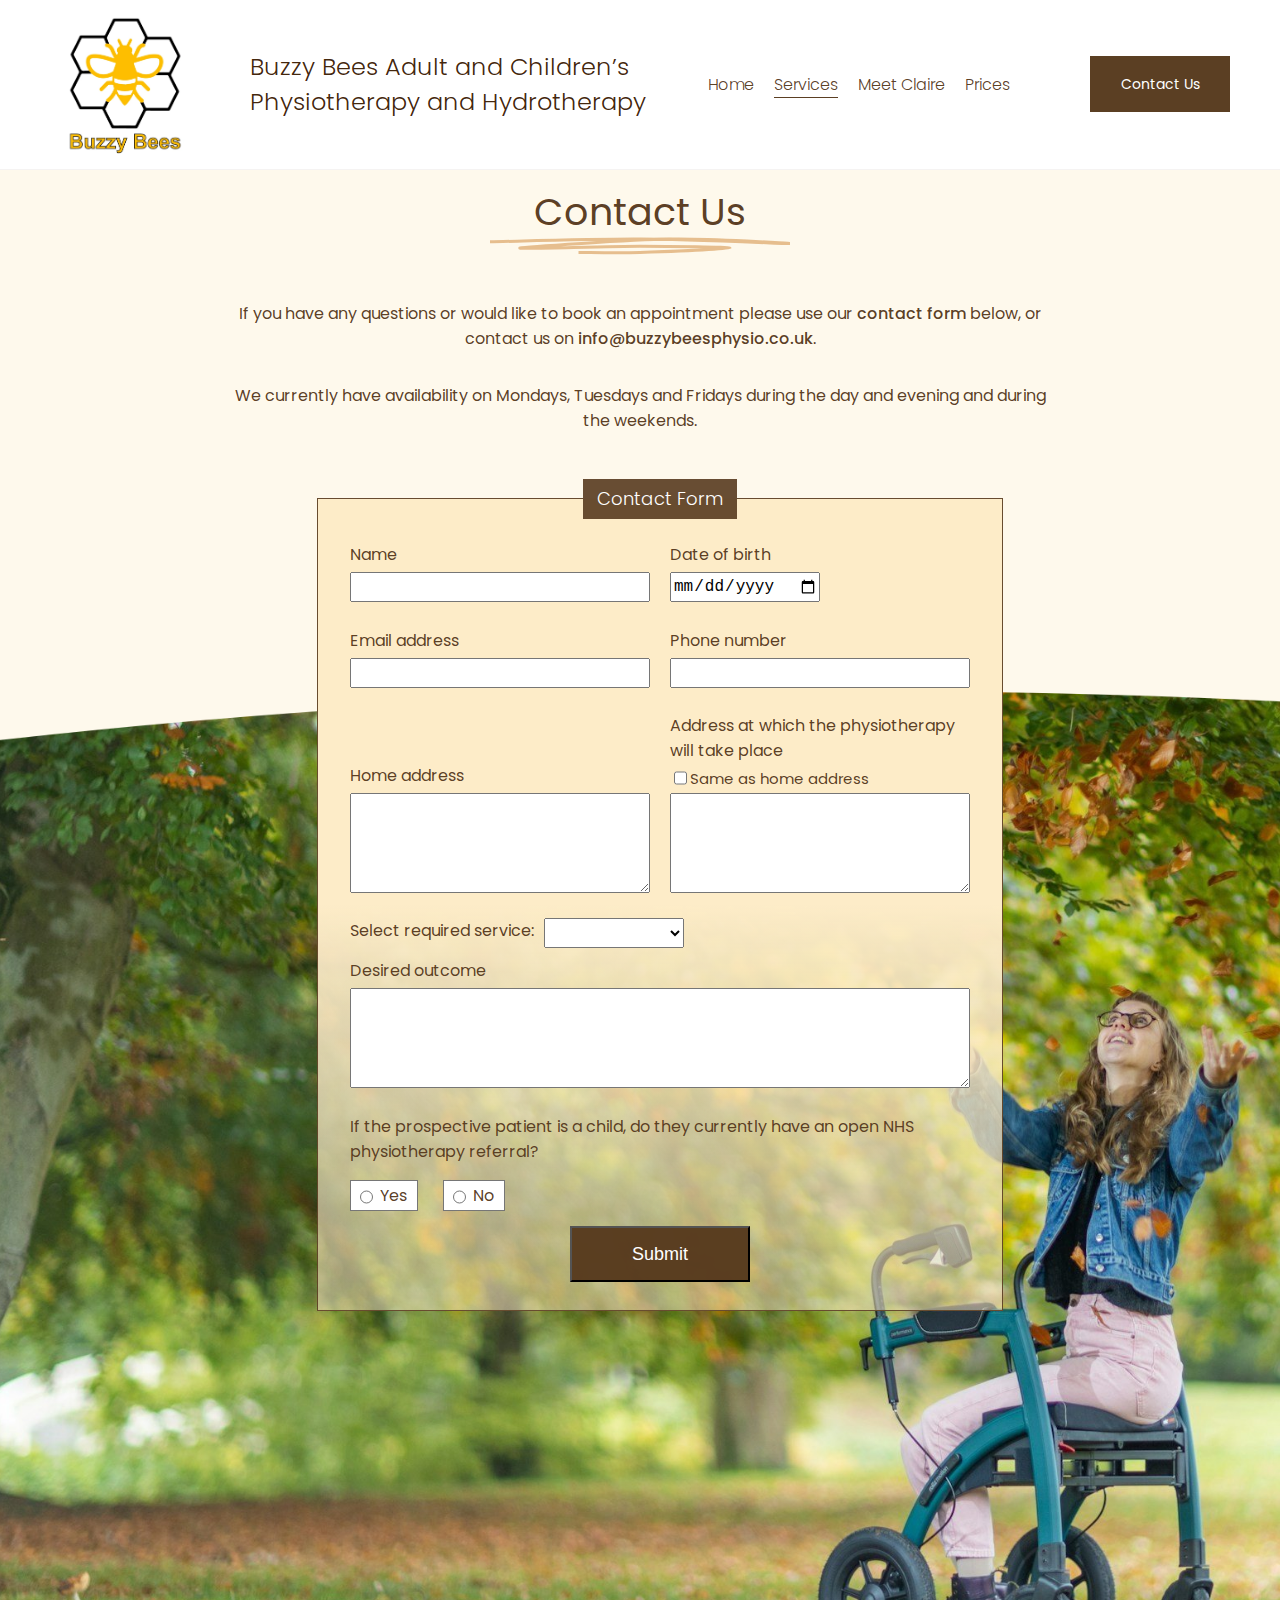
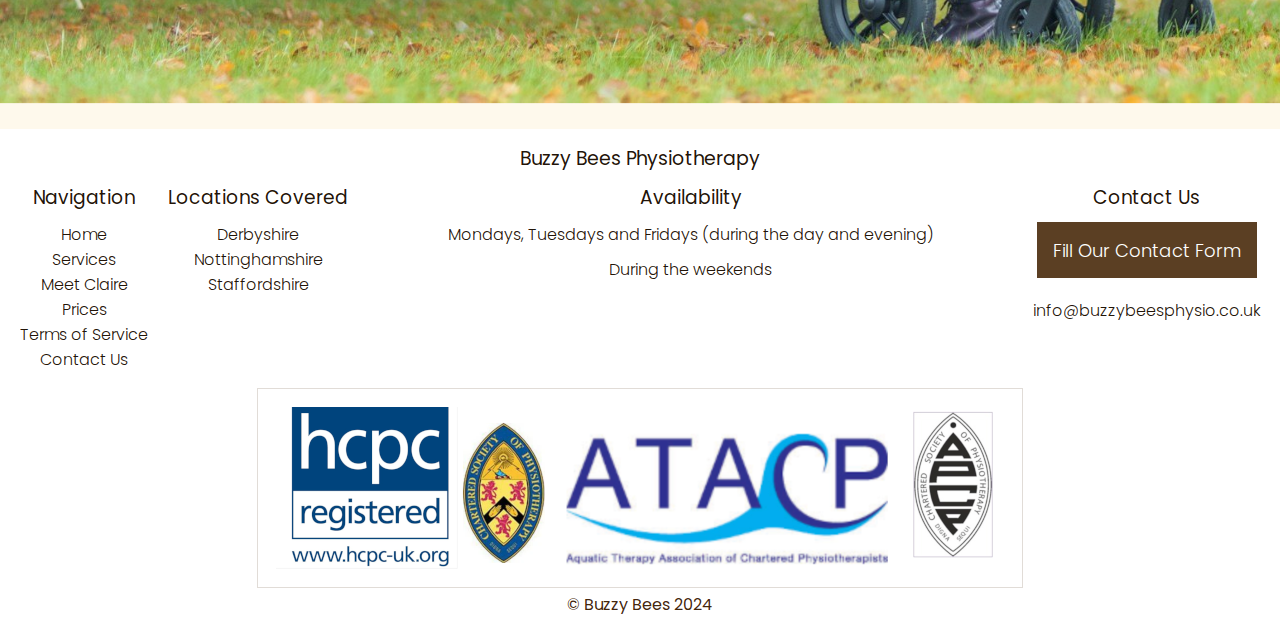
==== contact/index.html @ fa81092a "added favicon logo to all pages" ====
<!DOCTYPE html>
<html lang="en">
<head>
    <meta charset="UTF-8">
    <meta name="viewport" content="width=device-width, initial-scale=1.0">
    <title>Contact - Buzzy Bees Children's Physiotherapy</title>
    <link rel="stylesheet" href="/style.css">
    <link rel="icon" href="/assets/favicon.ico" type="image/x-icon">

    <!-- Fonts -->
        <!-- Poppins -->
    <link rel="preconnect" href="https://fonts.googleapis.com">
    <link rel="preconnect" href="https://fonts.gstatic.com" crossorigin>
    <link href="https://fonts.googleapis.com/css2?family=Poppins:ital,wght@0,100;0,200;0,300;0,400;0,500;0,600;0,700;0,800;0,900;1,100;1,200;1,300;1,400;1,500;1,600;1,700;1,800;1,900&display=swap" rel="stylesheet">
    
</head>
<body>

    <header>
        <div class="logo-and-title">
            <img src="/assets/logo.webp" alt="Buzzy Bees Physio logo" class="header-logo">
            <h1 class="title">Buzzy Bees Adult and Children’s Physiotherapy and Hydrotherapy</h1>
        </div>

        <nav class="menu">
            <ul class="links">
                <li class="plain"><a href="/index.html" class="underscore" id="home-link">Home</a></li>
                <li class="plain"><a href="/index.html#services" class="underscore" id="services-link">Services</a></li>
                <li class="plain"><a href="/meet-claire/index.html" class="underscore">Meet Claire</a></li>
                <li class="plain"><a href="/prices/index.html" class="underscore">Prices</a></li>
                <li class="button"><a href="/contact/index.html">Contact Us</a></li>
            </ul>
        </nav>
        
    </header>

    <main class="main-contact">

        <div class="main-h2-and-scribble">

            <h2 class="main-h2 h2-contact">Contact Us</h2>

            <svg class="scribble" viewBox="0 0 307 91">
                <path d="M 0,80.08 c 23.025000000000002,-0.4094999999999942 107.44999999999999,-3.003 153.5,-2.730000000000004 c 46.05000000000001,0.27299999999999613 148.89499999999998,4.550000000000011 153.5,4.550000000000011 c 4.605000000000018,0 -81.35500000000002,-5.232500000000044 -122.80000000000001,-4.550000000000011 c -41.44499999999999,0.6825000000000045 -148.89499999999998,8.00800000000001 -153.5,9.100000000000009 c -4.604999999999997,1.0919999999999987 90.56499999999998,-1.8199999999999932 122.8,-1.8199999999999932 c 32.235000000000014,0 92.10000000000002,0.8644999999999925 92.10000000000002,1.8199999999999932 c 0,0.9555000000000007 -69.07500000000002,3.8674999999999926 -92.10000000000002,4.549999999999997 c -23.025000000000006,0.6824999999999903 -52.19,0 -61.400000000000006,0" vector-effect="non-scaling-stroke" stroke-dasharray="954" stroke-dashoffset="1908"></path>
            </svg>

        </div>

        <section class="contact-us-text">
            <p>If you have any questions or would like to book an appointment please use our <span class="use-form">contact form</span> below, or contact us on <span class="email-address">info@buzzybeesphysio.co.uk</span>.</p>
                    
            <p>We currently have availability on Mondays, Tuesdays and Fridays during the day and evening and during the weekends.</p>
        </section>

        <div class="flex-contact">
            <section class="form">
                <form name="Contact Form" method="POST" netlify>
                    <fieldset>
                        <legend>Contact Form</legend>

                        <div class="form1">
                            <div class="side">
                                <label for="name">Name</label>
                                <input type="text" name="name" id="name">
                            </div>
                            <div class="side">
                                <label for="dob">Date of birth</label>
                                <input type="date" name="dob" id="dob">
                            </div>
                        </div>
                    
                        <div class="form2">
                            <div class="side">
                                <label for="email">Email address</label>
                                <input type="email" name="email" id="email">
                            </div>
                            <div class="side">
                                <label for="phone">Phone number</label>
                                <input type="phone" name="phone" id="phone">
                            </div>

                        </div>

                        <div class="form3">
                            <div class="home-address">
                                <label for="home-address">Home address</label>
                                <textarea type="text" name="home-address" id="home-address"></textarea>
                            </div>

                        <div class="physio-address">
                            <label for="physio-address" class="physio-address-label">Address at which the physiotherapy will take place</label>

                            <div class="row">
                                <input type="checkbox" id="same-address">
                                <label class="same-address" for="same-address">Same as home address</label>
                            </div>
                            <textarea type="text" name="physio-address" id="physio-address"></textarea>                            
                        </div>
                        </div>

                        <div class="form4">
                            <div class="row row-services">
                                <label for="services" class="services-label">Select required service:</label>
                                <select id="services" name="services">
                                <option value="empty"> </option>
                                <option value="physiotherapy">Physiotherapy</option>
                                <option value="hydrotherapy">Hydrotherapy</option>
                                <option value="mot">Baby/Child MOT</option>
                                <option value="massage">Baby Massage</option>
                                </select>
                            </div>
                            <textarea id="dynamic-textarea" class="textarea-concerns" name="concerns" placeholder="Please describe your concerns" style="display:none;"></textarea>
                        </div>

                        <div class="form5">
                            <label for="outcome">Desired outcome</label>
                            <textarea type="text" name="outcome" id="outcome"></textarea>
                        </div>

                        <div class="form6">
                            <div>
                            <p class="if-nhs">If the prospective patient is a child, do they currently have an open NHS physiotherapy referral?</p>
                            </div>
                            <div class="yes-or-no">
                                <div class="yes">
                                    <input type="radio" id="nhs-yes" name="nhs" value="yes">
                                    <label class="nhs-yes" for="yes">Yes</label>
                                </div>
                                <div class="no">
                                    <input type="radio" id="nhs-no" name="nhs" value="no">
                                    <label class="nhs-no" for="no">No</label>
                                </div>
                            </div>
                        </div>

                        <div class="submit">
                            <input type="submit" value="Submit" id="submit">
                        </div>
                    </fieldset>
                </form>
            </section>
            <img class="contact-image1" src="/assets/contact/contact1.png" alt="Female person smiling and sitting on a rolling walker in a park throws leaves into the air">
        </div> 

    </main>
    <footer>
        <h2 class="footer-title">Buzzy Bees Physiotherapy</h2>
        <section class="footer-info-sections">

            <section class="footer-navigation">
                <h3 class="navigation-h3">Navigation</h3>
                <ul>
                    <li><a href="/home/index.html">Home</a></li>
                    <li><a href="/index.html#services">Services</a></li>
                    <li><a href="/meet-claire/index.html">Meet Claire</a></li>
                    <li><a href="/prices/index.html">Prices</a></li>
                    <li><a href="/prices/index.html#terms">Terms of Service</a></li>
                    <li><a href="/contact/index.html">Contact Us</a></li>
                </ul>
            </section>

            <section class="footer-locations">
                <h3 class="navigation-h3">Locations Covered</h3>
                <ul>
                    <li>Derbyshire</li>
                    <li>Nottinghamshire</li>
                    <li>Staffordshire</li>
                </ul>
            </section>

            <section class="footer-availability">
                <h3 class="navigation-h3">Availability</h3>
                <ul>
                    <li class="weekdays">Mondays, Tuesdays and Fridays (during the day and evening)</li>
                    <li>During the weekends</li>
                </ul>
            </section>
            <section class="footer-contact-us">
                <h3 class="navigation-h3">Contact Us</h3>
                <ul>
                    <li><a href="/contact/index.html" class="footer-contact-link">Fill Our Contact Form</a></li>
                    <li>info@buzzybeesphysio.co.uk</li>
                </ul>
            </section>
        </section>

        <section class="logo-banner">
            <div class="logo-images">
                <img src="/assets/footer/footer1.png" alt="'HCPC registered' logo" class="footer-logo1">
                <img src="/assets/footer/footer2.png" alt="'Chartered Society of Physiotherapy' logo" class="footer-logo2">
                <img src="/assets/footer/footer3.png" alt="'ATACP (Aquatic Therapy Association of Chartered Physiotherapists)' logo" class="footer-logo3">
                <img src="/assets/footer/footer4.png" alt="'Chartered Society of Physiotherapy' logo" class="footer-logo4">
            </div>
        </section>

        <section class="copyright"><p>© Buzzy Bees 2024</p></section>
    </footer>

    <script src="/script.js"></script>
    
</body>
</html>
---- style.css ----
/* Base styles for computer screens */





    /* Dynamic styling */

.current {
    text-decoration: underline;
    text-underline-offset: 7px;
    text-decoration-thickness: 1px;
}
/* Main styles */
html {
    scroll-behavior: smooth;
}

body {
    display: flex;
    flex-direction: column;
    margin: 0;
    padding: 0;
    box-sizing: border-box;
    font-family: "Poppins", sans-serif;
    color: #583b1ffa;   
    position: relative;
    /* font-size: 17px; */
}

body ul {
    list-style-type: none;
}

main {
    background-color: #f7aa0313;
    width: 100%;
    margin-top: 151px;
    padding-bottom: 50px;
    position: relative;
    z-index: 0;

}

/* Color tests */

    /* 
    Background colors to test:

        Original color: #c2bfcb;
        First new color, sepia: #ff8b260d;
        Testing a yellow closer to the logo:

        original stroke color: stroke: #eae6e1;

        Yellow from the logo: #fbc301;
        Nice yellows: #f7aa0310; #f7aa0313;

        logo border color: #7a624d39;
    */



/* Scribble */

.main-h2-and-scribble {
    text-align: center;
}

  .main-h2 {
    font-size: 38px; 
    text-align: center; 
    font-weight: 400;
    margin-bottom: 0px;
  }
  
  .scribble {
    font-size: 60px;
    stroke: #e3b884e8;
    stroke-width: 0.05em;
    stroke-linecap: square;
    stroke-linejoin: bevel;
    fill: none;
    margin-top: -200px;
    width: 300px;
    height: 100px;
  }



header {
    box-sizing: border-box;
    padding-left: 50px;
    padding-right: 50px;
    display: flex;
    justify-content: space-between;
    position: fixed;
    background-color: white;
    width: 100vw;
    z-index: 1;
    border-bottom: solid;
    border-bottom-width: 1px;
    border-bottom-color: #7a624d13;;
    /* border-style:solid;
    border-color: #7a624d39; */
}

header, .logo-and-title, .links, .row1 {
    display: flex;
    flex-direction: row;
    align-items: center;
}

h1 {
    display: flex;
    justify-content: center;
}
.title {
    font-size: 24px;
    font-weight: 300;
    padding-left: 50px;
    color: #3e2106fa;
    width: 400px;
}
.header-logo {
    width: 150px;
    height: 100%;
}

nav {
    font-weight: 250;
    font-size: 16px;
}

.links {
    display: flex;
    justify-content: space-between;
    white-space: nowrap;
}

.links .plain {
    padding: 10px;
}

li.plain {
    color: #583b1ffa;
    display: flex;
    justify-content: center;
    align-items: center;
    font-size: 16px;
    font-weight: 300;
}

li.button {
    background-color: #583b1ffa;
    margin-left: 70px;
    height: 56px;
    width: 140px;
    display: flex;
    justify-content: center;
    align-items: center;
    color: #ffffff;
    font-size: 14px;
    font-weight: 400;
}

li.button:hover {
    background-color: #7a624d;
    transition: background-color 0.2s ease;
}

nav li.plain a {
    text-decoration: none;
    color: #583b1ffa;
}

nav li.button a {
    text-decoration: none;
    color: #ffffff;
}

/* Main bodies */

h2 {
    text-align: center;
}

/* Footer */
footer {
    /* color: #1b0e02fa; */
    color: #3e2106fa;
}

.footer-title {
    font-weight: 400;
    font-size: 19px;
    margin-bottom: 5px;
    padding: 0;
    /* text-decoration: underline;
    text-underline-offset: 7px;
    text-decoration-thickness: 1px; */
    color: #1b0e02fa;
}

.navigation-h3 {
    margin-top: 5px;
}
.footer-info-sections {
    display: flex;
    justify-content: space-evenly;
    margin-top: 0;
}
.footer-info-sections h3 {
    display: flex;
    justify-content: center;
    font-weight: 400;
    margin-bottom: 0;
    color: #1b0e02fa;
}

.footer-info-sections ul {
    padding: 0px;
    margin-top: 10px;
}

.footer-info-sections ul li {
    display: flex;
    justify-content: center;
    color: #1b0e02fa;
    font-weight: 300;

}
.footer-navigation a {
    text-decoration: none;
    color: #1b0e02fa;
}
.weekdays {
    padding: 0px 80px 0px 80px;
    text-align: center;
    margin-bottom: 10px;
}

.footer-contact-link {
    background-color: #583b1ffa;
    height: 56px;
    width: 220px;
    display: flex;
    justify-content: center;
    text-align: center;
    align-items: center;
    color: #ffffff;
    font-size: 18px;
    font-weight: 300;
    text-decoration: none;
    margin-bottom: 20px;
}

.footer-contact-link:hover {
    background-color: #7a624d;
    transition: background-color 0.2s ease;
}



.logo-images {
    display: flex;
    justify-content: center;
    height: 200px;
    width: fit-content;
    border-style: solid;
    border-width: 1px;
    padding: 18px;
    margin: 0 auto;
    box-sizing: border-box;
    border-color: #7a624d39;
}

.copyright p {
    padding: 2px;
    margin: 2px;
}
/* 
.footer-logo1 {
    width: 254px;
    height: 226px;
}

.footer-logo2 { 
    width: 139px;
    height: 226px;
}

.footer-logo3 { 
    width: 319px;
    height: 148px;
}

.footer-logo4 { 
    width: 137px;
    height: 226px; 
} */


.copyright {
    text-align: center;
}



    /* Home */

        /* Hero Section */

.welcome-h2 {
    font-size: 48px;
    font-weight: 200;
    margin: 0;
}

.bolder {
    font-weight: 500;
}

.hero-section {
    text-align: center;
    margin: 30px 30px 30px 30px;

}

.hero-paragraphs {
    margin-top: 30px;
    font-size: 17px;
}
.image-banner {
    margin: 50px 30px 30px 30px;
    display: flex;
    overflow-x: auto;
    white-space: nowrap;
    width: 100%;  

}
.image-banner img {
    width: 300px;
    height: 200px;
    margin: 2px;
}

        /* Achieve your potential */

.potential {
    display: flex;
    justify-content: space-between;
    margin: 60px 30px 30px 30px;
}

.potential-image {
    flex: 1;
    display: flex;
    justify-content: center;
    align-items: center;
}

.potential-image img {
    max-width: 100%; 
    height: auto; 
    object-fit: cover; 
    width: 600px; 
    height: 1150px;
}

.potential-text {
    flex: 1;
}

.potential-ul li {
    list-style-type: initial;
    line-height: 2.2;
    font-weight: 300;
    font-size: 16px;
}

        /* Services */

.services {
    display: flex;
    justify-content: space-between;
    margin: 60px 30px 30px 30px;
    scroll-margin-top: 200px;
}

.services-text {
    flex: 1;
}

.services-image {
    flex: 1;
    display: flex;
    justify-content: center;
    align-items: center;
}

.services-image img {
    max-width: 100%; 
    height: auto; 
    object-fit: cover; 
    width: 600px; 
    height: 1150px;
}



.inline {
    display: inline;

}

.services-list li {
    margin-bottom: 15px;
}



/* Meet the Team */

.introduction {
    display: flex;
    flex-direction: column;
    align-items: center;
    text-align: center;
    padding-left: 50px;
    padding-right: 50px;    
}

.client-quotes {
    text-align: center;
    background-color: #ffffff;
    padding: 20px 210px 20px 210px;
    font-size: 22px;
    font-weight: 300;
}

.client-quotes .name {
    font-size: 16px;
}

.physio-team {
    display: flex;
}

.physio-profile {
    padding: 20px;
}

.physio-photo {
    display: flex;
    justify-content: center;
}



.claire-photo {
    width: 550px;
    height: auto;
    clip-path: inset(0px 65px 0px 70px);
}

.physio-profile-text {
    display: flex;
    flex-direction: column;
    justify-content: center;
    margin: 0px 220px 0px 220px;
}
.physio-profile p {
    line-height: 1.8;
    font-weight: 300;
    font-size: 16px;
    text-align: justify;

}

.physio-team ul, .physio-team li {
    list-style-type: initial;
    line-height: 2.5;
    font-weight: 300;
    font-size: 16px;

}

.physio-title {
    display: flex;
    flex-direction: column;
    text-align: center;
}

.physio-position {
    text-align: center;
}

/* Prices */

.service-section {
    display: flex;
    flex-direction: column;
}

.service-pairs {
    display: flex;
    flex-direction: row;
    justify-content: space-evenly;
    width: 100%;
}

.physiotherapy, .hydrotherapy, .mot, .baby-massage {
    display: flex;
    flex-direction: column;
    flex: 1;
    padding: 50px 50px 20px 50px;
}

.prices-image-banner {
    display: flex;
    justify-content: center;
    position: relative;
    max-width: 100%; /* Set the container width */
    height: 540px; /* Set the container height */
}

.prices-image-banner img {
    position: absolute; /* Position images absolutely within the container */
    height: auto; /* Maintain aspect ratio */
}

.prices1 {
    z-index: 1;
    width: 216px;
    height: 216px;
    top: 40px; 
    left: 0px;
}

.prices2 {
    z-index: 0;
    width: 406px;
    height: 520px;
}

.prices3 {
    z-index: 0;
    width: 406px;
    height: 520px;
    margin-right: 40px;
}

.prices4 {
    z-index: 1;
    width: 249px;
    height: 178px;
    top: 80px; 
    right: 0px;
}

.prices5 {
    z-index: 1;
    width: 216px;
    height: 216px;
    bottom: 80px; 
    left: 0px;
}

.prices6 {
    z-index: 0;
    width: 406px;
    max-height: 520px;
    margin-left: 5px;
}

.prices7 {
    z-index: 0;
    width: 406px;
    height: 520px;
    margin-right: 40px;
}

.prices8 {
    z-index: 1;
    width: 249px;
    height: 178px;
    top: 15px; 
    right: 0px;
}

.physio-prices {
    list-style-type: initial;
}

.prices-h3 {
    text-align: center;
}

.travel-charge {
    text-align: center;
    margin-top: 0px;
}
.more-info-button {
    display: flex;
    justify-content: center;
    padding: 10px;  
}

.more-info {
    background-color: #583b1ffa;
    height: 80px;
    width: 260px;
    display: flex;
    justify-content: center;
    align-items: center;
    text-align: center;
    color: #ffffff;
    font-size: 15px;
    font-weight: 300;
    text-decoration: none;

}

.service-section {
    padding-bottom: 50px
}



aside.terms {
    height: 1200px;
    padding-top: 50px;
    background-image: url("/assets/prices/prices9.jpeg");
    background-size: cover;
    background-position: 50% center;
    scroll-margin-top: 150px;
}

.terms-h2 {
    color:#ffffff;
}
.terms-text {
    display: flex;
    flex-direction: column;
    justify-content: center;
    color:#ffffff;
    margin: 0px 300px 20px 300px;
    backdrop-filter: blur(10px); /* Apply the blur effect */
    -webkit-backdrop-filter: blur(10px); /* For Safari */
    box-shadow: 0 0 10px rgba(0, 0, 0, 0.3); /* Optional: shadow for better contrast */
    border-radius: 20px;
    padding: 10px 30px 10px 30px;
    margin-top: 20px;
}

.terms-text li {
    list-style-type: initial;
}


/* Contact Us */

.main-contact {
    padding-bottom: 0px;
}


.email-address, .use-form {
    font-weight: 500;
}

.contact-us-text {
    display: flex;
    flex-direction: column;
    padding: 20px 220px 30px 220px;
    text-align: center;
}

    /* Form */

#dynamic-textarea {
    display: none;
}

.flex-contact {
    display: flex;
    flex-direction: row;
    justify-content: space-around;
    overflow: hidden;
    position: relative;
    height: 1250px;
}

fieldset {
    display: flex;
    flex-direction: column;
    justify-content: center;
    background: linear-gradient(to bottom, rgba(253, 236, 200, 1) 50%, rgba(253, 236, 200, 0.5) 100%);
    border-color: #583b1fe7;
    border-width: 1px;
}

legend {
    text-align: center;
    background-color: #583b1fe7;
    height: 40px;
    width: 150px;
    display: flex;
    justify-content: center;
    align-items: center;
    color: #ffffff;
    font-size: 18px;
    font-weight: 300;
    text-decoration: none;
    margin-bottom: 8px;

}

form {
    display: flex;
    width: 650px;
}

.form {
    display: flex;
    justify-content: center;
    align-items: flex-start;
}

label {
    padding-bottom: 5px
}

.physio-address-label {
    padding-bottom: 0px;
}

input, textarea, select {
    font-size: 1rem;
    height: 30px;
    box-sizing: border-box;
}

select {
    margin-left: 10px;
}

.form-a {
    display: flex;
    flex-direction: row;
    justify-content: space-around;
    padding-top: 10px;
    padding-left: 10px;
    padding-right: 10px;
}

.form1, .form2, .form3, .form4, .form5, .form6, .submit {
    display: flex;
    flex-direction: row;
    align-items: flex-start;
    margin: 10px;
}

.form4, .form5, .form6 {
    display: flex;
    flex-direction: column;
    margin: 5px 20px 5px 20px;
}

.form3, .form4 {
    margin-top: 15px
}

.side, .home-address, .physio-address {
    width: 50%;
    display: flex;
    flex-direction: column;
    margin: 0px 10px 0px 10px;
}

.home-address {
    margin-top: 50px;
    margin-right: 10px;
}



.same-address {
    font-size: 15px;
    padding-bottom: 0px;
}

.row {
    display: flex;
    flex-direction: row;
    align-items: center;
    height: 30px;
}
.new-textarea{
    width: 100%;
}
.textarea-concerns {
    width: 100%;
    height: 100px;
    margin-top: 10px;
}


#name, #phone, #email, #home-address, #physio-address, .physio-address-label {
    width: 300px;
}

#home-address, #physio-address {
    height: 100px;
}

#dob {
    width: 150px;
    margin-bottom: 6px;
}

#outcome {
    height: 100px;
    width: 100%;
}

.yes-or-no {
    display: flex;
    flex-direction: row;
    align-items: center;
    justify-content: center;  
}

.yes, .no {
    display: flex;
    flex-direction: row;
    align-items: center;
    justify-content: center;    
    padding: 2px 10px 2px 4px;
    border-style: solid;
    border-color: #767676;
    border-width: 1px;
    background-color: #ffffff;
}

.yes input, .no input {
    height: 20px;
}

.nhs-yes, .nhs-no {
    padding-bottom: 0px
}

.no {
    margin-left: 25px;
}
.submit {
    display: flex;
    justify-content: center;
}
#submit {
    background-color: #583b1ffa;
    height: 56px;
    width: 180px;
    text-align: center;
    align-items: center;
    color: #ffffff;
    font-size: 18px;
    font-weight: 300;
    text-decoration: none;
    margin-bottom: 8px;
}

#submit:hover {
    background-color: #7a624d;
    transition: background-color 0.2s ease;
}

.contact-image1 {
    width: 1500px;
    height: auto;
    z-index: -1;
    position: absolute;
    margin-top: 200px;
    margin-left: 25px;
    object-fit: cover;
}
/* Responsive styles for mobile devices */

@media (max-width: 430px) {

    /* Header */
    header {
        max-width: 100%;
        height: 200px;
        padding: 0px;
        display: flex;
        flex-direction: column;
    }

    .header-logo {
        width: 100px;

    }

    .logo-and-title {
        max-width: 100%;
    }

    .title {
        margin: 0px;
        padding: 10px;
        font-size: 18px;
        text-align: left;
    }

    .links {
        display: flex;
        flex-wrap: wrap;
        flex-direction: row;
        justify-content: space-evenly;
        padding: 0px;
        margin: 0px 0px 10px 0px;
    }
    .links .plain {
        flex: 1 1 20%;
    }

    .links .button {
        flex: 1 1 100%; /* Takes 100% of the width */
        margin-left: 150px;
        margin-right: 150px;
    }

    li.button {
        margin-left: 0px;
        height: 35px
    }

    /* Main */
    main {
        margin-top: 200px;
    }

    .footer-info-sections {
        display: flex;
        flex-direction: column;
    }

    .logo-images {
        padding: 5px;
        height:fit-content;
    }

    .logo-images img {
        height: 100px;
        width: auto;
    }

    .footer-logo3 {
        width: 150px;
        height: auto;
    }

    /* Home */
    .image-banner {
        display: none;
    }

    .potential-image {
        display: none;
    }

    .services-image {
        display: none;
    }

    .client-quotes {
        padding: 20px 0px 20px 0px;
    }


    /* Meet Claire */
    .physio-profile-text{
        margin: 0px 20px 0px 20px;
    }

    .claire-photo{
        width: 360px
    }

    /* Prices */
    .prices-image-banner, .prices1,  .prices2,  .prices3,  .prices4,  .prices5,  .prices6,  .prices7,  .prices8 {
        display: none;
    }

    .service-pairs {
        display: flex;
        flex-direction: column;
    }

    /* Terms */
    .terms-text {
        margin: 0px 0px 0px 0px;
    }

    form, .fieldset {
        width: 350px;
    }

    /* Contact Us */
    .contact-us-text {
        display: flex;
        flex-direction: column;
        padding: 20px 20px 30px 20px;
        text-align: center;
    }

    .form1, .form2, .form3, .row-services {
        display: flex;
        flex-direction: column;
        width: 300px;
    }

    .form4 {
        height: 150px;
    }
    .services-label, #services, .textarea-concerns {
        margin-bottom: 10px;
    }
    .same-address {
        width: 300px;
    }

    .textarea-concerns {
        margin-top: 50px;
    }


}
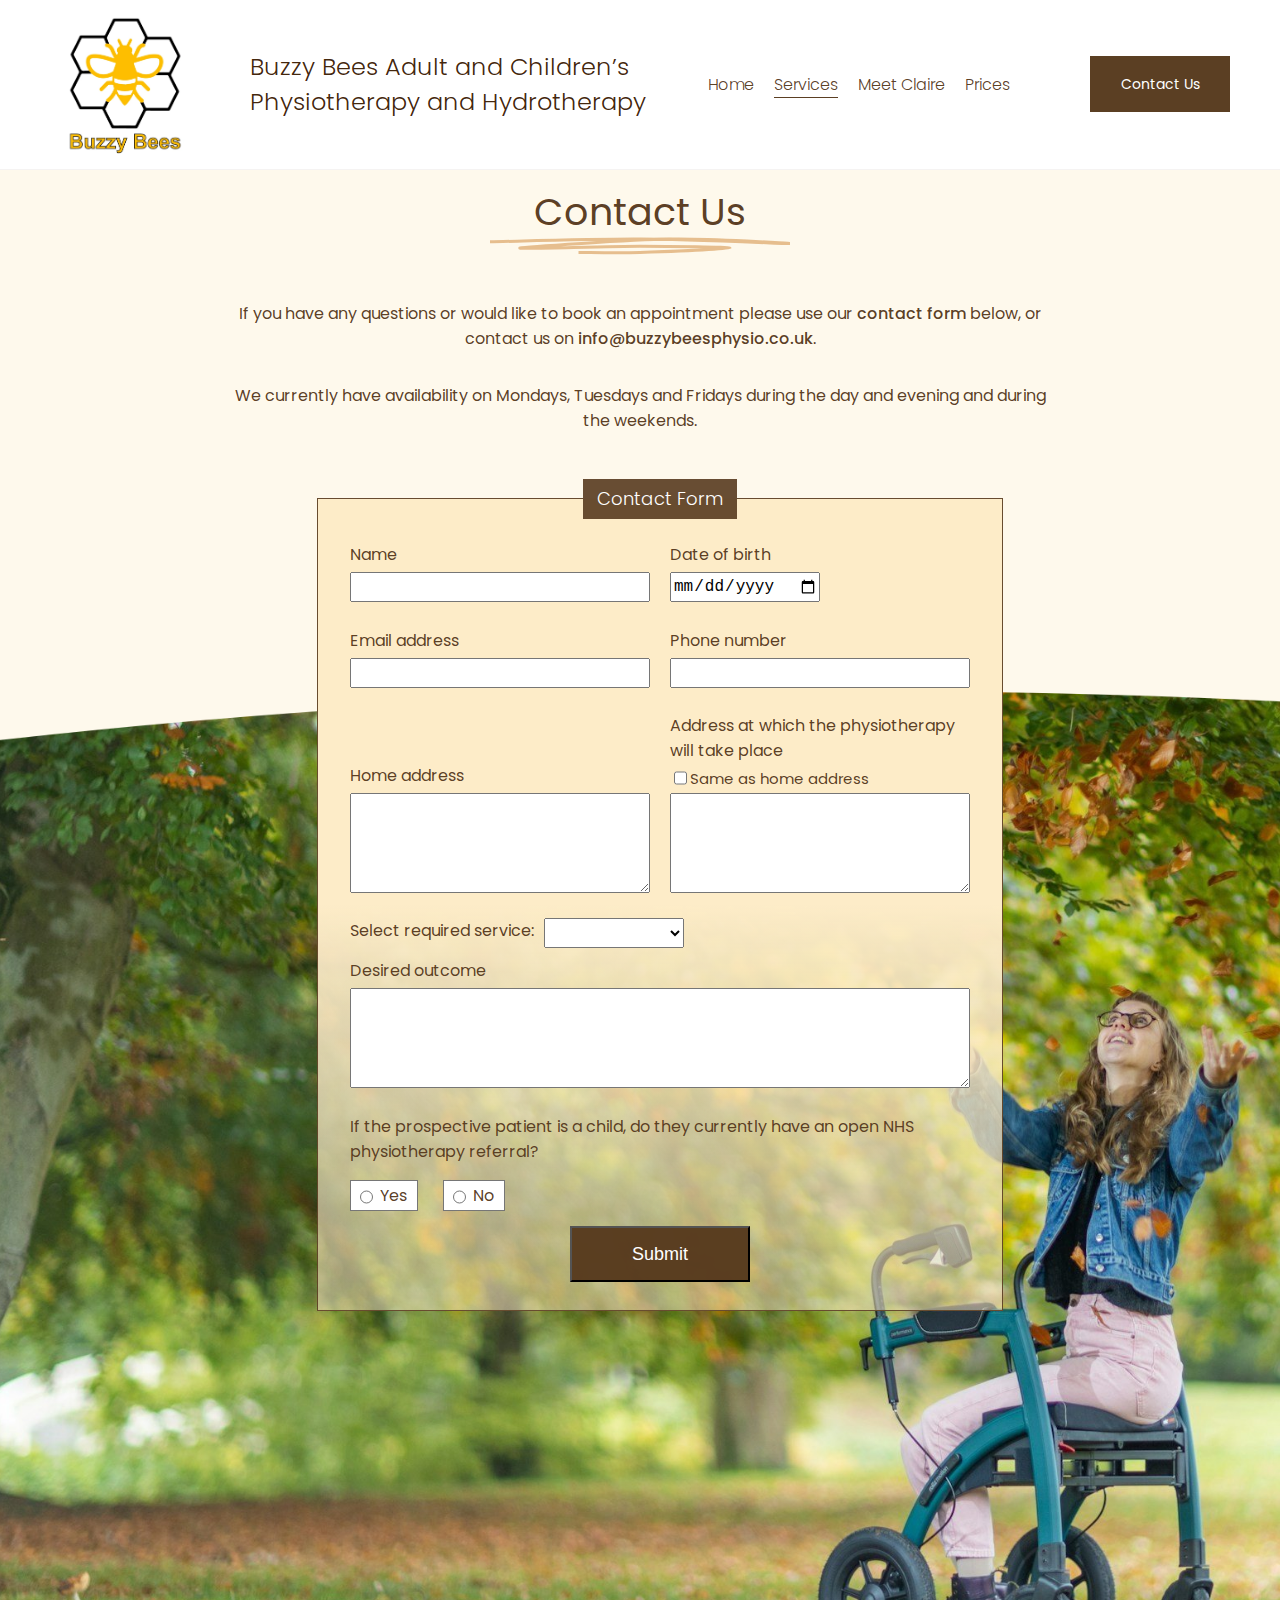
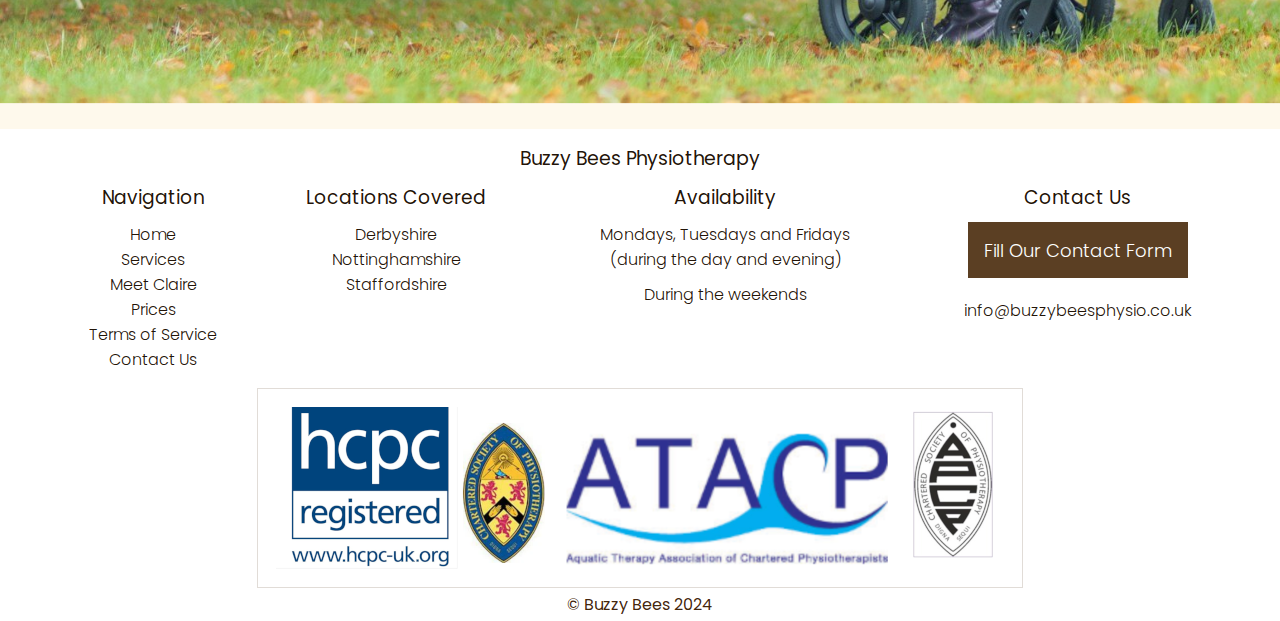
==== commit 3f5f57b9: "fixed error in footer home page link" ====
--- a/contact/index.html
+++ b/contact/index.html
@@ -3,7 +3,12 @@
 <head>
     <meta charset="UTF-8">
     <meta name="viewport" content="width=device-width, initial-scale=1.0">
-    <title>Contact - Buzzy Bees Children's Physiotherapy</title>
+    <meta name="description" content=
+        "We specialise in treating children and young people up to 25 years old,
+        post operation rehabilitation, elderly and falls rehab, in the areas of Derbyshire,
+        Nottinghamshire and Staffordshire.">
+
+    <title>Contact Us - Buzzy Bees - Adult and Children's Physiotherapy in Derbyshire, Nottinghamshire and Staffordshire</title>
     <link rel="stylesheet" href="/style.css">
     <link rel="icon" href="/assets/favicon.ico" type="image/x-icon">
 
@@ -145,12 +150,12 @@
     </main>
     <footer>
         <h2 class="footer-title">Buzzy Bees Physiotherapy</h2>
-        <section class="footer-info-sections">
+        <div class="footer-info-sections">
 
             <section class="footer-navigation">
                 <h3 class="navigation-h3">Navigation</h3>
                 <ul>
-                    <li><a href="/home/index.html">Home</a></li>
+                    <li><a href="/index.html">Home</a></li>
                     <li><a href="/index.html#services">Services</a></li>
                     <li><a href="/meet-claire/index.html">Meet Claire</a></li>
                     <li><a href="/prices/index.html">Prices</a></li>
@@ -182,18 +187,23 @@
                     <li>info@buzzybeesphysio.co.uk</li>
                 </ul>
             </section>
-        </section>
-
-        <section class="logo-banner">
+        </div>
+
+        <div class="logo-banner">
             <div class="logo-images">
                 <img src="/assets/footer/footer1.png" alt="'HCPC registered' logo" class="footer-logo1">
-                <img src="/assets/footer/footer2.png" alt="'Chartered Society of Physiotherapy' logo" class="footer-logo2">
-                <img src="/assets/footer/footer3.png" alt="'ATACP (Aquatic Therapy Association of Chartered Physiotherapists)' logo" class="footer-logo3">
-                <img src="/assets/footer/footer4.png" alt="'Chartered Society of Physiotherapy' logo" class="footer-logo4">
+                <img src="/assets/footer/footer2.png" alt="'Chartered Society of Physiotherapy' logo"
+                    class="footer-logo2">
+                <img src="/assets/footer/footer3.png"
+                    alt="'ATACP (Aquatic Therapy Association of Chartered Physiotherapists)' logo" class="footer-logo3">
+                <img src="/assets/footer/footer4.png" alt="'Chartered Society of Physiotherapy' logo"
+                    class="footer-logo4">
             </div>
-        </section>
-
-        <section class="copyright"><p>© Buzzy Bees 2024</p></section>
+        </div>
+
+        <div class="copyright">
+            <p>© Buzzy Bees 2024</p>
+        </div>
     </footer>
 
     <script src="/script.js"></script>
--- a/style.css
+++ b/style.css
@@ -114,14 +114,22 @@
 h1 {
     display: flex;
     justify-content: center;
-}
-.title {
+    flex-direction: column;
     font-size: 24px;
     font-weight: 300;
     padding-left: 50px;
+    /* padding-top: 30px; */
     color: #3e2106fa;
     width: 400px;
-}
+
+}
+
+/* .h1-location {
+    padding-top: 20px;
+    font-size: 16px;
+    font-weight: 200;
+
+} */
 .header-logo {
     width: 150px;
     height: 100%;
@@ -234,9 +242,12 @@
     text-decoration: none;
     color: #1b0e02fa;
 }
+
+.footer-availability {
+    max-width: 300px;
+    text-align: center;
+}
 .weekdays {
-    padding: 0px 80px 0px 80px;
-    text-align: center;
     margin-bottom: 10px;
 }
 
@@ -332,17 +343,18 @@
     font-size: 17px;
 }
 .image-banner {
-    margin: 50px 30px 30px 30px;
-    display: flex;
     overflow-x: auto;
     white-space: nowrap;
-    width: 100%;  
-
-}
+    max-width: 100%;
+} 
+
 .image-banner img {
     width: 300px;
     height: 200px;
     margin: 2px;
+    overflow-x: auto;
+    white-space: nowrap;
+    align-items: center;
 }
 
         /* Achieve your potential */
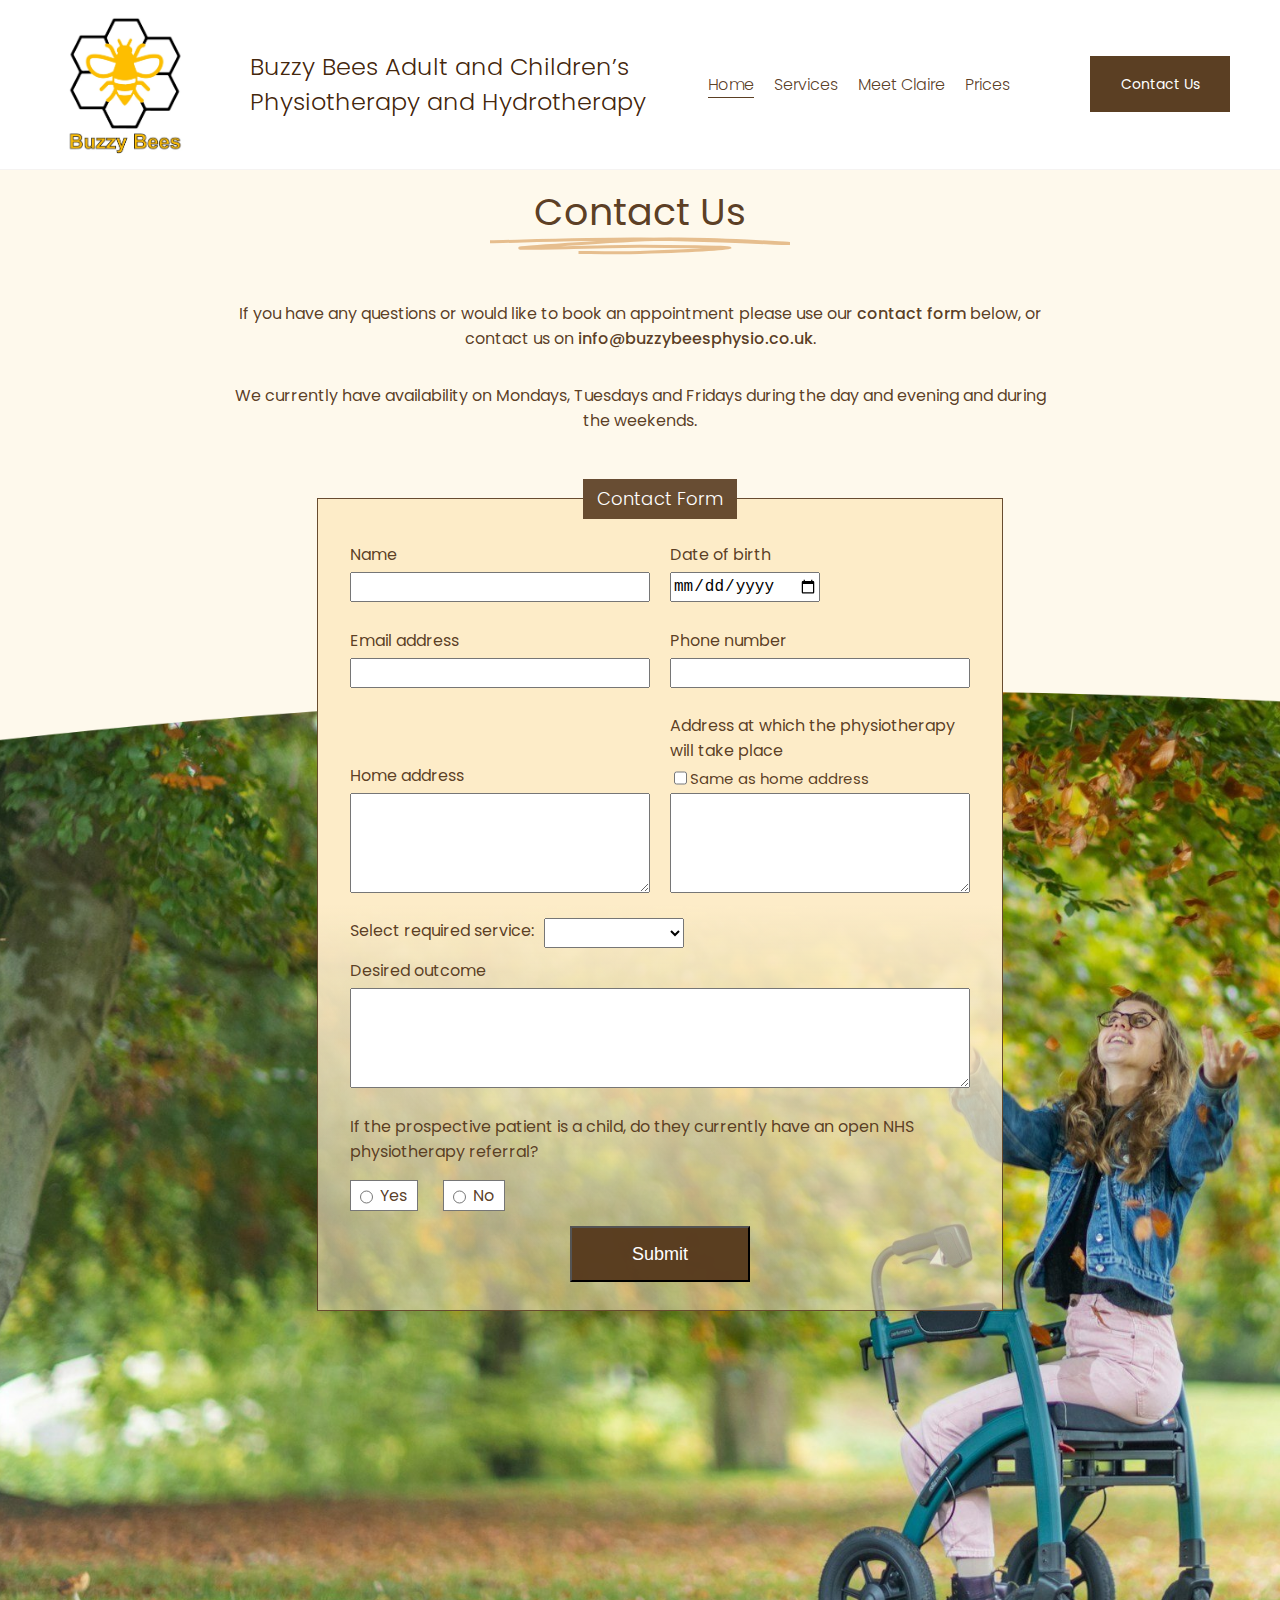
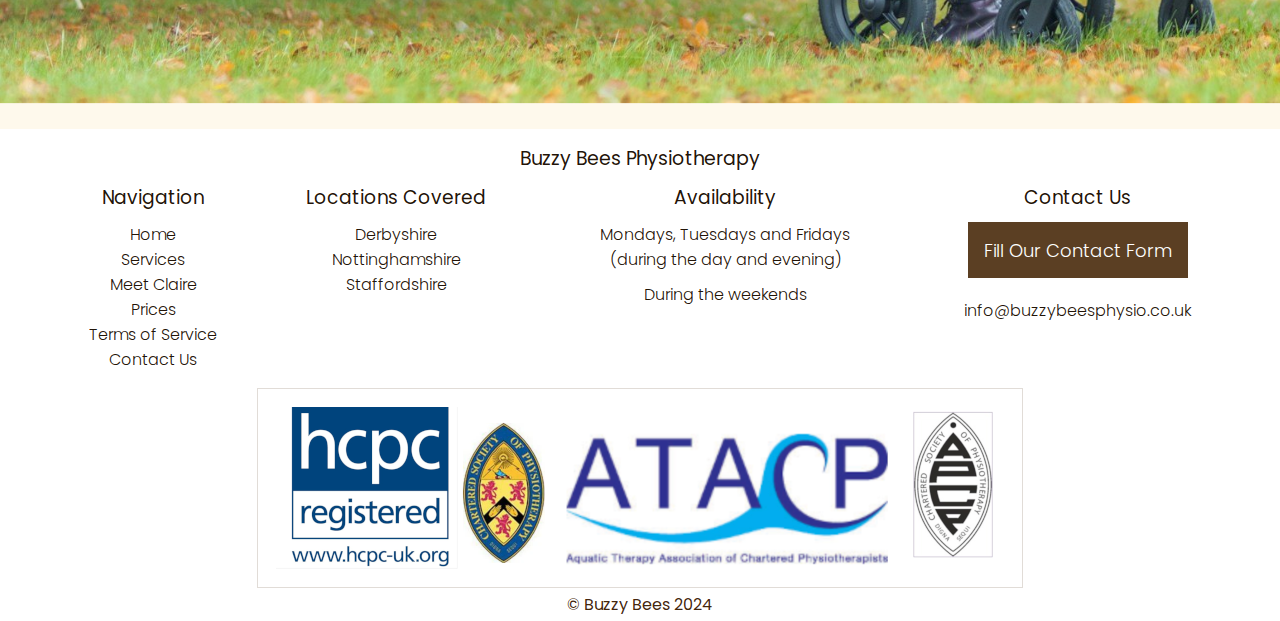
==== commit 8cd4d4f1: "edited meta description for SEO testing" ====
--- a/contact/index.html
+++ b/contact/index.html
@@ -3,9 +3,8 @@
 <head>
     <meta charset="UTF-8">
     <meta name="viewport" content="width=device-width, initial-scale=1.0">
-    <meta name="description" content=
-        "We specialise in treating children and young people up to 25 years old,
-        post operation rehabilitation, elderly and falls rehab, in the areas of Derbyshire,
+    <meta name="description" content="We treat children and young people up to 25 years old,
+        post operation rehabilitation, elderly and falls rehab. Derbyshire,
         Nottinghamshire and Staffordshire.">
 
     <title>Contact Us - Buzzy Bees - Adult and Children's Physiotherapy in Derbyshire, Nottinghamshire and Staffordshire</title>
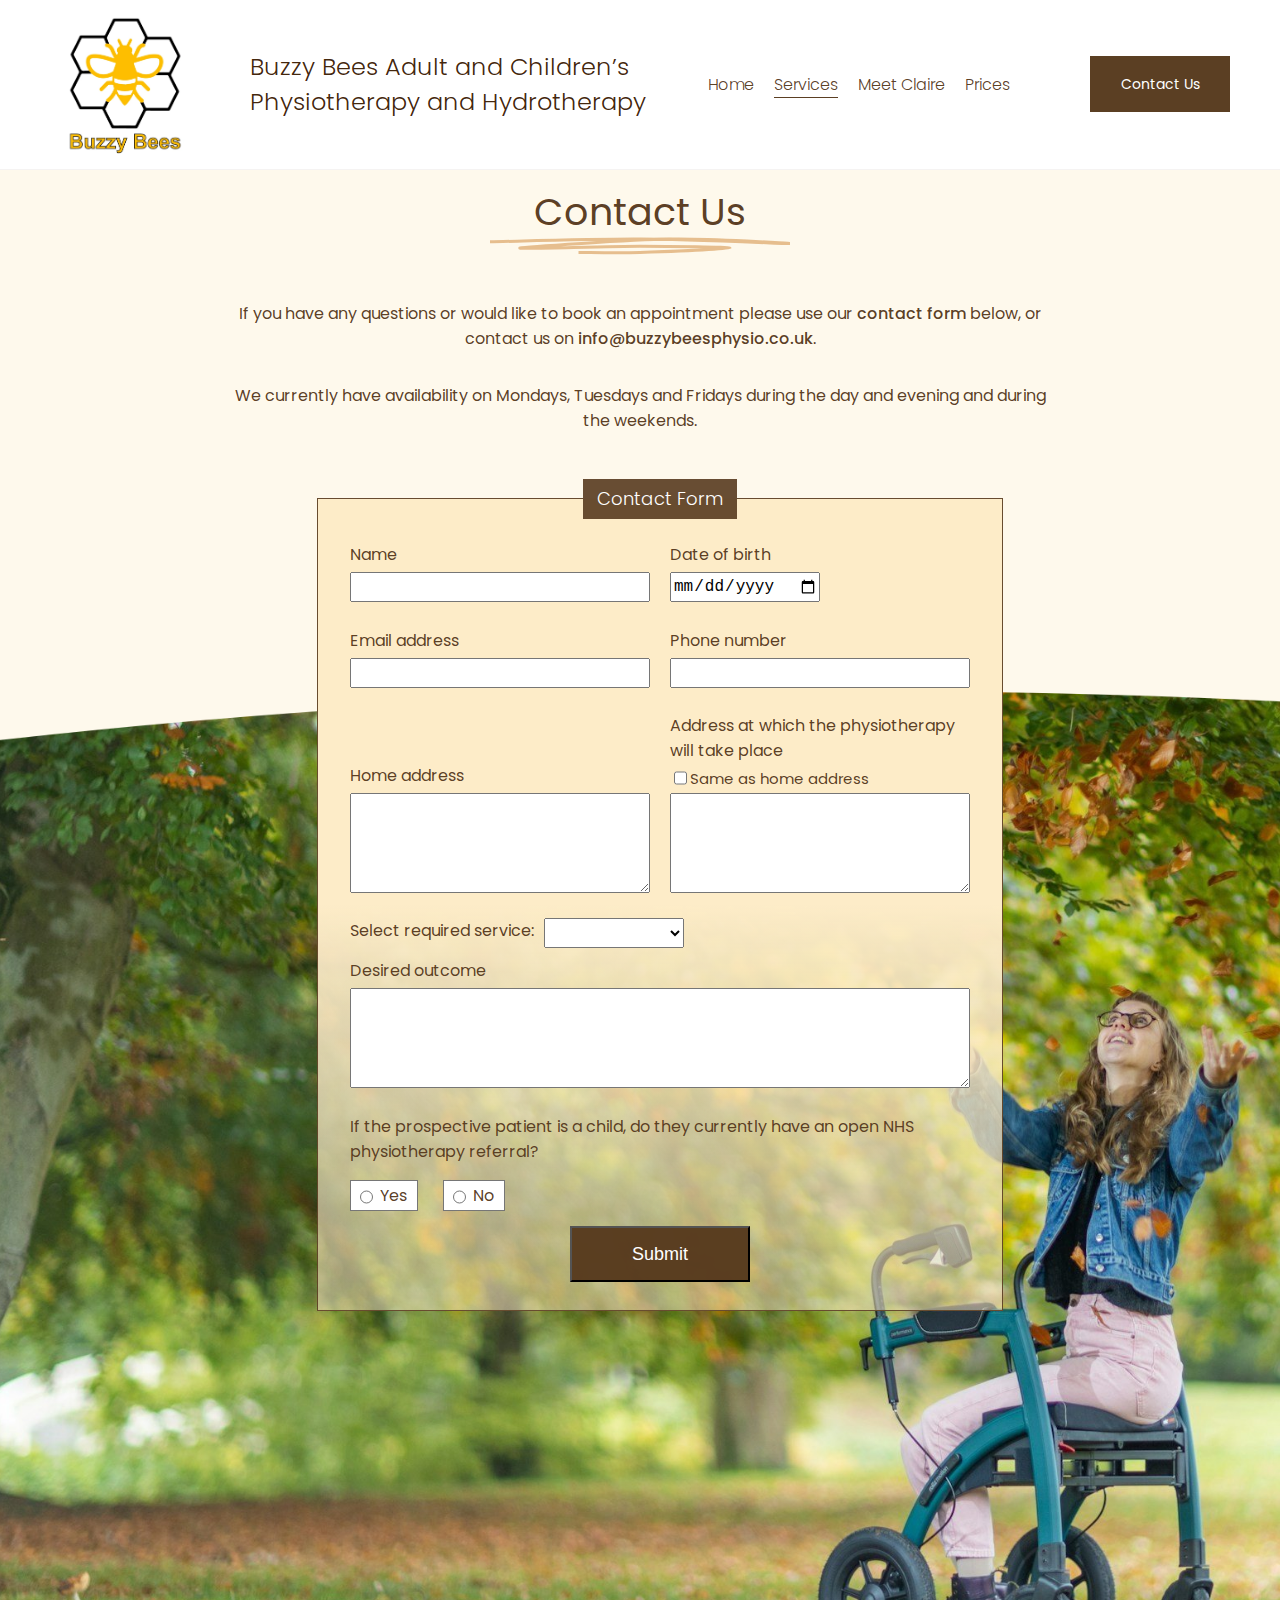
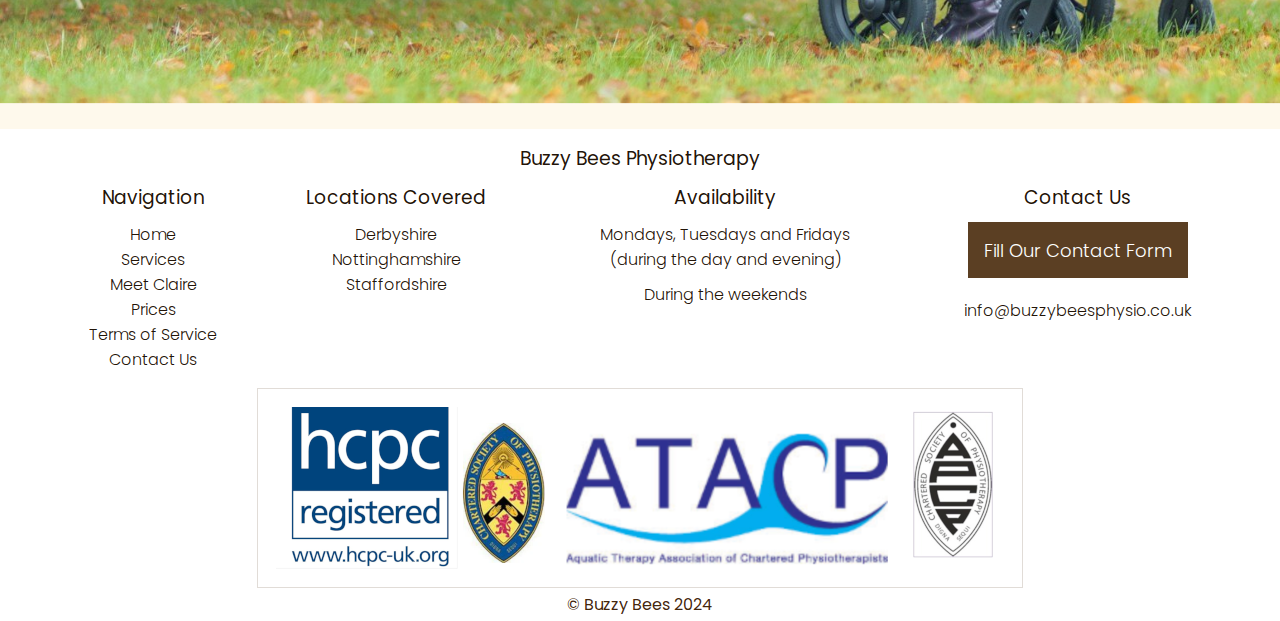
==== commit 109acc41: "added google tag code to bottom of head tag" ====
--- a/contact/index.html
+++ b/contact/index.html
@@ -17,6 +17,15 @@
     <link rel="preconnect" href="https://fonts.gstatic.com" crossorigin>
     <link href="https://fonts.googleapis.com/css2?family=Poppins:ital,wght@0,100;0,200;0,300;0,400;0,500;0,600;0,700;0,800;0,900;1,100;1,200;1,300;1,400;1,500;1,600;1,700;1,800;1,900&display=swap" rel="stylesheet">
     
+    <!-- Google tag (gtag.js) -->
+    <script async src="https://www.googletagmanager.com/gtag/js?id=G-Z45RPL3R78"></script>
+    <script>
+    window.dataLayer = window.dataLayer || [];
+    function gtag(){dataLayer.push(arguments);}
+    gtag('js', new Date());
+
+    gtag('config', 'G-Z45RPL3R78');
+    </script>
 </head>
 <body>
 
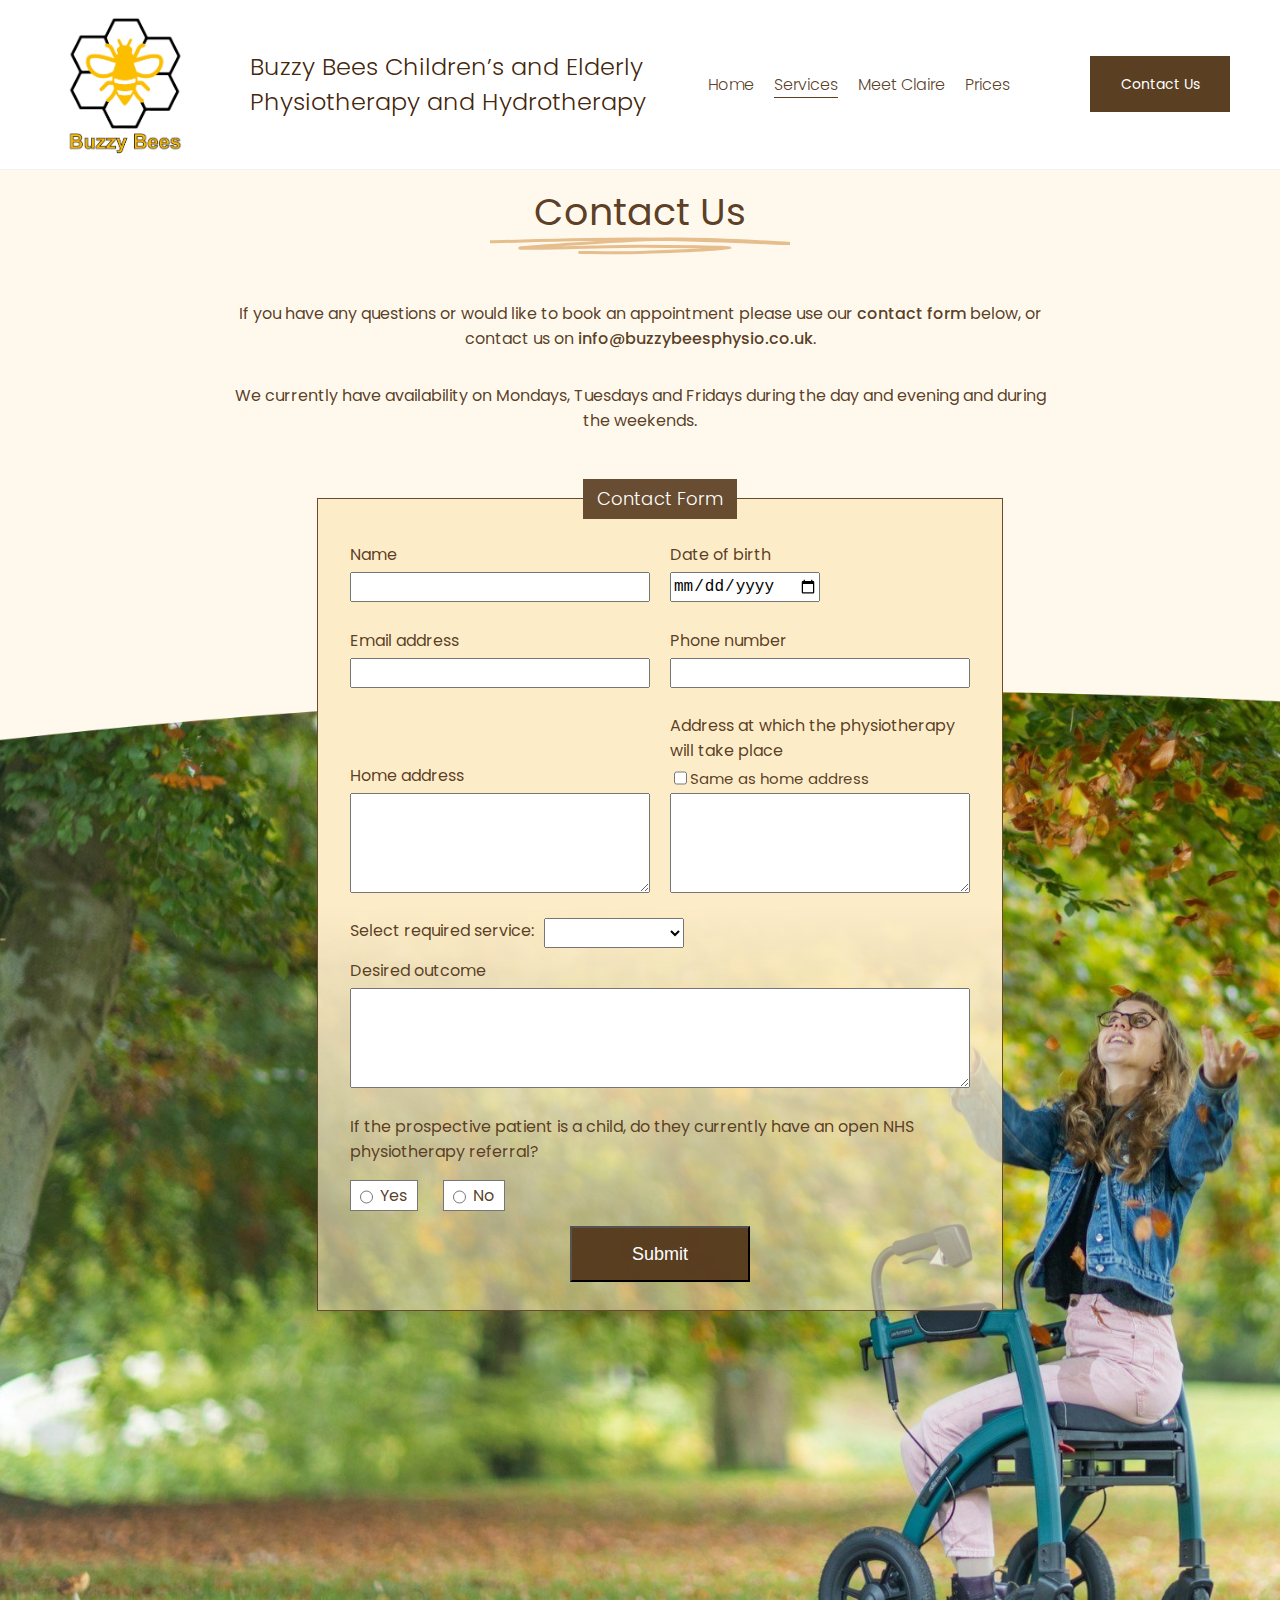
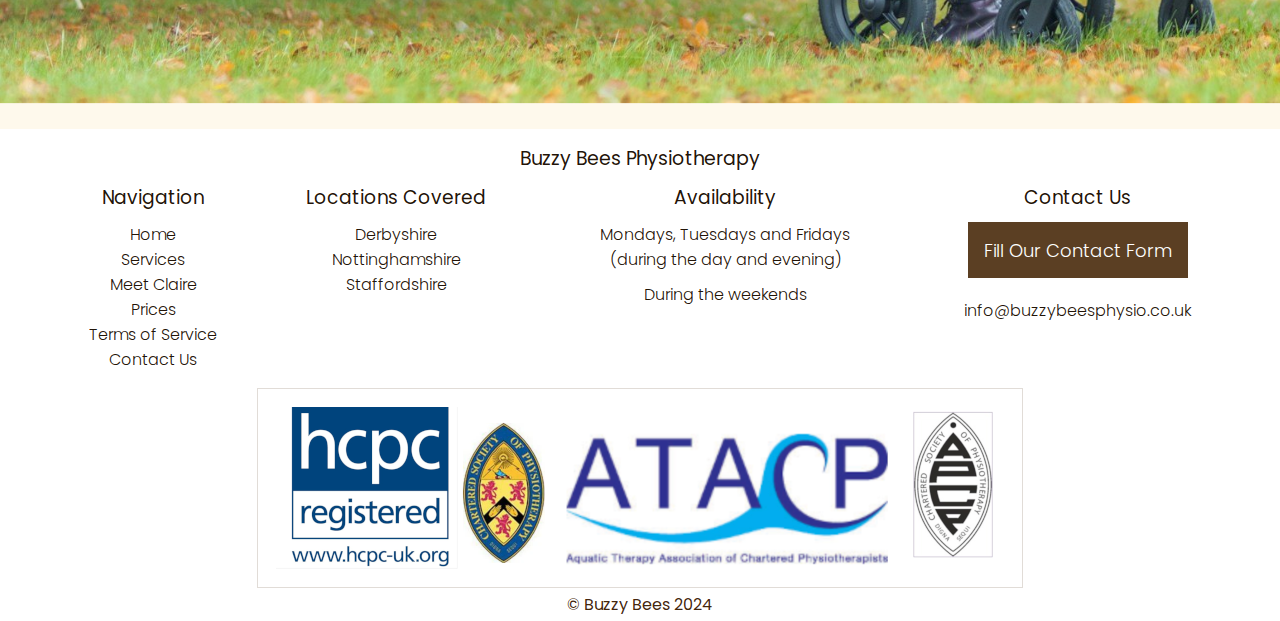
==== commit 33b168f0: "updated business title in head and main" ====
--- a/contact/index.html
+++ b/contact/index.html
@@ -7,7 +7,7 @@
         post operation rehabilitation, elderly and falls rehab. Derbyshire,
         Nottinghamshire and Staffordshire.">
 
-    <title>Contact Us - Buzzy Bees - Adult and Children's Physiotherapy in Derbyshire, Nottinghamshire and Staffordshire</title>
+    <title>Contact Us - Buzzy Bees - Children’s and Elderly Physiotherapy and Hydrotherapy in Derbyshire, Nottinghamshire and Staffordshire</title>
     <link rel="stylesheet" href="/style.css">
     <link rel="icon" href="/assets/favicon.ico" type="image/x-icon">
 
@@ -32,7 +32,7 @@
     <header>
         <div class="logo-and-title">
             <img src="/assets/logo.webp" alt="Buzzy Bees Physio logo" class="header-logo">
-            <h1 class="title">Buzzy Bees Adult and Children’s Physiotherapy and Hydrotherapy</h1>
+            <h1 class="title">Buzzy Bees Children’s and Elderly Physiotherapy and Hydrotherapy</h1>
         </div>
 
         <nav class="menu">
--- a/style.css
+++ b/style.css
@@ -1,6 +1,8 @@
 /* Base styles for computer screens */
 
-
+.hidden {
+    display: none;
+}
 
 
 
